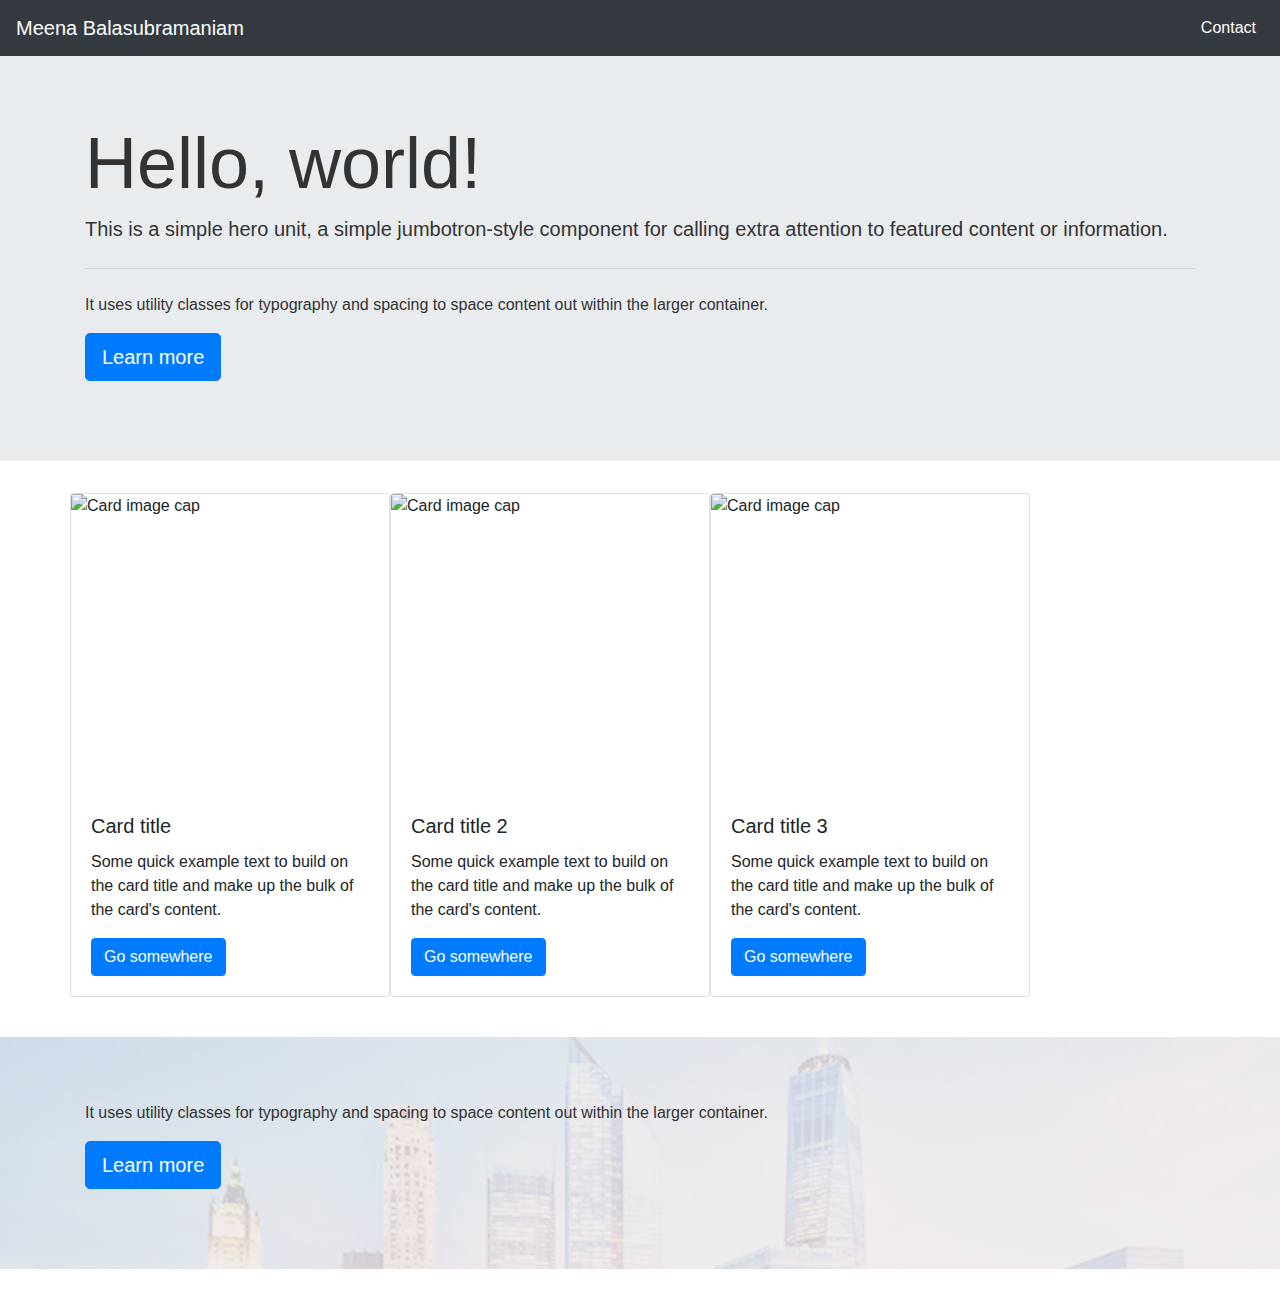
==== contact.html @ bf88700e "Updating BootStrap Portfolio" ====
<!-- More practice with components. It is essential to know how to use the docs, find reusable code and implement it to work quickly. -->

<!doctype html>
<html lang="en">

<head>
  <!-- Required meta tags -->
  <meta charset="utf-8">
  <meta name="viewport" content="width=device-width, initial-scale=1, shrink-to-fit=no">

  <!-- Bootstrap CSS -->
  <link rel="stylesheet" href="https://maxcdn.bootstrapcdn.com/bootstrap/4.0.0/css/bootstrap.min.css" integrity="sha384-Gn5384xqQ1aoWXA+058RXPxPg6fy4IWvTNh0E263XmFcJlSAwiGgFAW/dAiS6JXm"
    crossorigin="anonymous">

    <link href="CSS/style.css" type="text/css" rel="stylesheet">

  <title>Contact Me</title>
</head>

<body>

    <!-- Nav Bar -->
    <nav class="navbar navbar-expand-lg navbar-fixed-top navbar-dark bg-dark">
        <a class="navbar-brand" href="index.html">Meena Balasubramaniam</a>
        <button class="navbar-toggler" type="button" data-toggle="collapse" data-target="#navbarSupportedContent" aria-controls="navbarSupportedContent" aria-expanded="false" aria-label="Toggle navigation">
          <span class="navbar-toggler-icon"></span>
        </button>
      
        <div class="collapse navbar-collapse" id="navbarSupportedContent">
          <ul class="navbar-nav mr-auto">
            <li class="nav-item">
             
            </li>

          </ul>
          <ul class="navbar-nav mr-right">
          <li class="nav-item active">
            <a class="nav-link" href="contact.html">Contact <span class="sr-only">(current)</span></a>
          </li>
          </ul>
        </div>
      </nav>
  <!-- End Nav Bar -->

  <!-- Hero Image -->
  <div class="jumbotron jumbotron-fluid" style="background-image: url(images/1.jpg); background-size: 100%;">
      <div class="container" >
          <h1 class="display-3">Hello, world!</h1>
          <p class="lead">This is a simple hero unit, a simple jumbotron-style component for calling extra attention to featured content or information.</p>
          <hr class="my-4">
          <p>It uses utility classes for typography and spacing to space content out within the larger container.</p>
          <p class="lead">
            <a class="btn btn-primary btn-lg" href="#" role="button">Learn more</a>
          </p>
      </div>
    </div>
  <!-- End Jumbotron -->

  <!-- Cards -->
  <div class="container">
      <div class="row">
      <div class="card" style="width: 20rem;">
          <img class="card-img-top" src="images/1.jpg" alt="Card image cap">
          <div class="card-body">
            <h5 class="card-title">Card title</h5>
            <p class="card-text">Some quick example text to build on the card title and make up the bulk of the card's content.</p>
            <a href="#" class="btn btn-primary">Go somewhere</a>
          </div>
        </div>
  
        <div class="card" style="width: 20rem;" >
            <img class="card-img-top" src="images/2.jpg" alt="Card image cap">
            <div class="card-body">
              <h5 class="card-title">Card title 2</h5>
              <p class="card-text">Some quick example text to build on the card title and make up the bulk of the card's content.</p>
              <div class="form-actions">
              <a href="#" class="btn btn-primary">Go somewhere</a></div>
            </div>
          </div>
  
          <div class="card" style="width: 20rem;">
              <img class="card-img-top" src="images/3.jpg" alt="Card image cap">
              <div class="card-body">
                <h5 class="card-title">Card title 3</h5>
                <p class="card-text">Some quick example text to build on the card title and make up the bulk of the card's content.</p>
                <a href="#" class="btn btn-primary">Go somewhere</a>
              </div>
            </div>
      </div>
    </div>
      <!-- Cards End -->


<!--Footer-->
<div class="container-fluid ">
    <div class="card-body"></div>
    </div>
  </div>
<!--/Footer-->

<div class="jumbotron jumbotron-fluid bg-dark">
    <div class="container" >
        
        <p>It uses utility classes for typography and spacing to space content out within the larger container.</p>
        <p class="lead">
          <a class="btn btn-primary btn-lg" href="#" role="button">Learn more</a>
        </p>
    </div>
  </div>

</body>

</html>
---- CSS/style.css ----
.jumbotron {
    background-image: url("../Images/Background2.jpg");
    background-size: cover;
    color: #333;
  }
  
  .row {
      display: flex;
  }
  
  .v-center {
  align-items: center;
  }
  
  .split {
      justify-content: space-between;
  }
  
  .wrapper {
      margin-top: 20px; 
  
  }


  .card-img-top {
      background-image: url("../Images/Work1.jpg");
      background-size: cover;
      height:300px;
  }

  .footer {
      padding: 30px;
      color:white;
      text-align:center;
      
  }

.meena {
    width:5%;
    margin: 1rem;
    
}


  @media (max-width: 1000px) {
    .mobilesmall {
        font-size: 48px;
      }

      .card {
        margin-bottom: 15%;
    }
  }
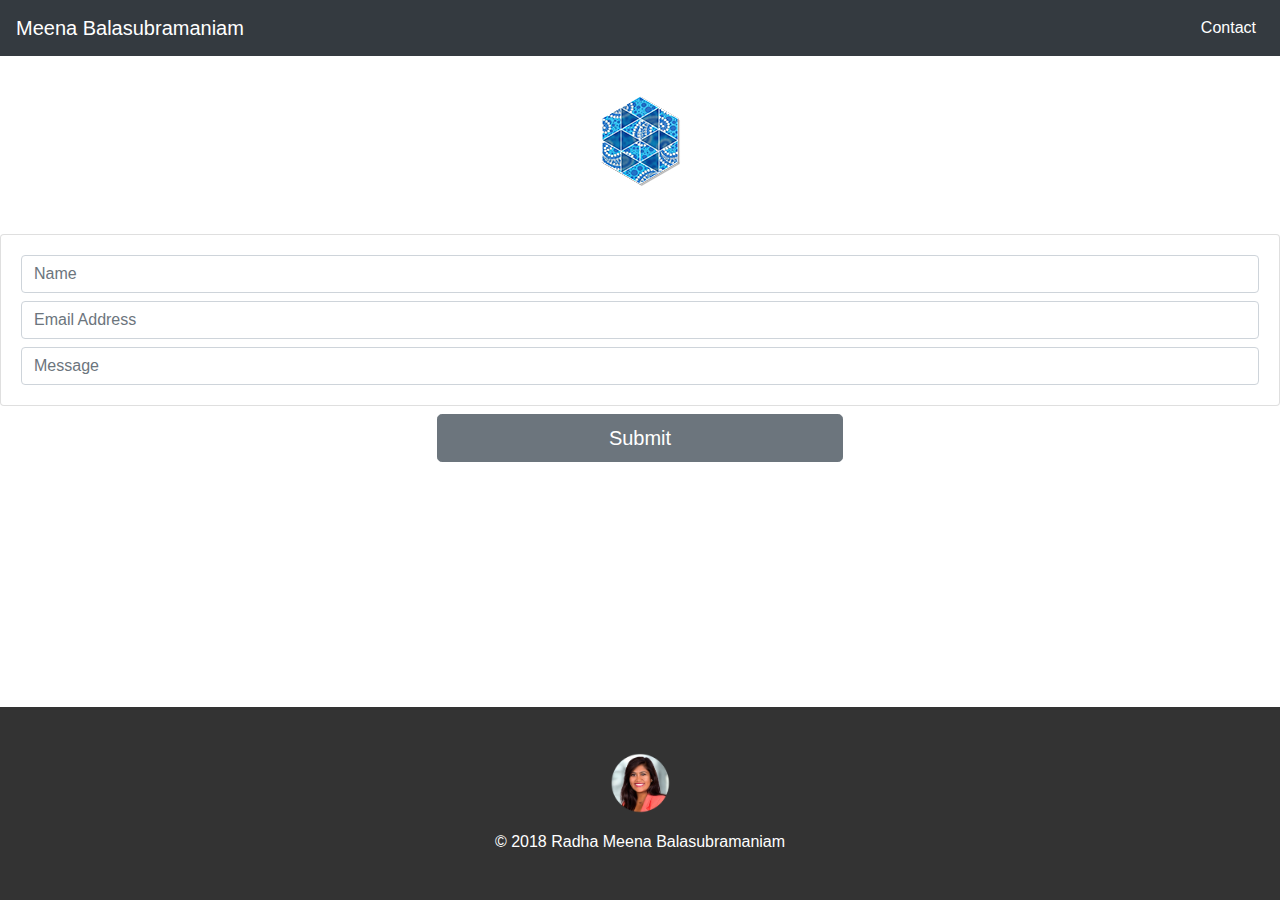
==== commit 30054c78: "Image Glitch" ====
--- a/contact.html
+++ b/contact.html
@@ -42,72 +42,52 @@
       </nav>
   <!-- End Nav Bar -->
 
+<!-- Favicon -->
+<div class="fav">
+  <a href="index.html">
+<img src="Images/Favicon.png"/></a>
+</div>
+<!-- End Favicon -->
+
   <!-- Hero Image -->
-  <div class="jumbotron jumbotron-fluid" style="background-image: url(images/1.jpg); background-size: 100%;">
-      <div class="container" >
-          <h1 class="display-3">Hello, world!</h1>
-          <p class="lead">This is a simple hero unit, a simple jumbotron-style component for calling extra attention to featured content or information.</p>
-          <hr class="my-4">
-          <p>It uses utility classes for typography and spacing to space content out within the larger container.</p>
-          <p class="lead">
-            <a class="btn btn-primary btn-lg" href="#" role="button">Learn more</a>
-          </p>
+  <form>
+    <div class="row mt-2">
+      <div class="col">
+        <div class="card">
+          <div class="card-body">
+            <input type="text" class="form-control" placeholder="Name"/>
+            <input type="text" class="form-control mt-2" placeholder="Email Address"/>
+            <input type="text" class="form-control mt-2" placeholder="Message"/>
+          </div>
+        </div>
       </div>
     </div>
-  <!-- End Jumbotron -->
 
-  <!-- Cards -->
-  <div class="container">
-      <div class="row">
-      <div class="card" style="width: 20rem;">
-          <img class="card-img-top" src="images/1.jpg" alt="Card image cap">
-          <div class="card-body">
-            <h5 class="card-title">Card title</h5>
-            <p class="card-text">Some quick example text to build on the card title and make up the bulk of the card's content.</p>
-            <a href="#" class="btn btn-primary">Go somewhere</a>
-          </div>
-        </div>
-  
-        <div class="card" style="width: 20rem;" >
-            <img class="card-img-top" src="images/2.jpg" alt="Card image cap">
-            <div class="card-body">
-              <h5 class="card-title">Card title 2</h5>
-              <p class="card-text">Some quick example text to build on the card title and make up the bulk of the card's content.</p>
-              <div class="form-actions">
-              <a href="#" class="btn btn-primary">Go somewhere</a></div>
-            </div>
-          </div>
-  
-          <div class="card" style="width: 20rem;">
-              <img class="card-img-top" src="images/3.jpg" alt="Card image cap">
-              <div class="card-body">
-                <h5 class="card-title">Card title 3</h5>
-                <p class="card-text">Some quick example text to build on the card title and make up the bulk of the card's content.</p>
-                <a href="#" class="btn btn-primary">Go somewhere</a>
-              </div>
-            </div>
-      </div>
     </div>
-      <!-- Cards End -->
-
+  </form>
+  <div class="row mt-2">
+    <div class="col-4 mx-auto">
+      <a href="thankyou.html">
+        <button type="submit" class="btn btn-secondary btn-lg btn-block">
+          Submit
+        </button>
+      </a>
+    </div>
 
 <!--Footer-->
-<div class="container-fluid ">
-    <div class="card-body"></div>
-    </div>
+<div class="container-fluid">
+  <div class="card-body"></div>
   </div>
+</div>
 <!--/Footer-->
 
-<div class="jumbotron jumbotron-fluid bg-dark">
-    <div class="container" >
-        
-        <p>It uses utility classes for typography and spacing to space content out within the larger container.</p>
-        <p class="lead">
-          <a class="btn btn-primary btn-lg" href="#" role="button">Learn more</a>
-        </p>
-    </div>
+<div class="jumbotron-fluid bg-dark">
+  <div class="footercontact">
+      <img class="meena" src="Images/Meena.png"/>
+      <p>&copy; 2018 Radha Meena Balasubramaniam</p>
   </div>
+</div>
 
 </body>
 
-</html>
+</html>--- a/CSS/style.css
+++ b/CSS/style.css
@@ -21,17 +21,40 @@
   
   }
 
+  .fav {
+    text-align: center;
+    padding: 3%;
+}
+
+.favty {
+    text-align: center;
+    padding: 10%;
+}
 
   .card-img-top {
-      background-image: url("../Images/Work1.jpg");
+      background-image: url("../Images/work1.jpg");
       background-size: cover;
       height:300px;
   }
 
   .footer {
-      padding: 30px;
-      color:white;
-      text-align:center;
+    background: #333;
+    padding: 30px;
+    color:white;
+    text-align:center;      
+  }
+  
+  
+  .footercontact {
+    background: #333;
+    padding: 30px;
+    color:white;
+    text-align:center;
+    position: fixed;
+    left: 0;
+    bottom: 0;
+    width: 100%;
+      
       
   }
 
@@ -40,6 +63,8 @@
     margin: 1rem;
     
 }
+
+
 
 
   @media (max-width: 1000px) {
